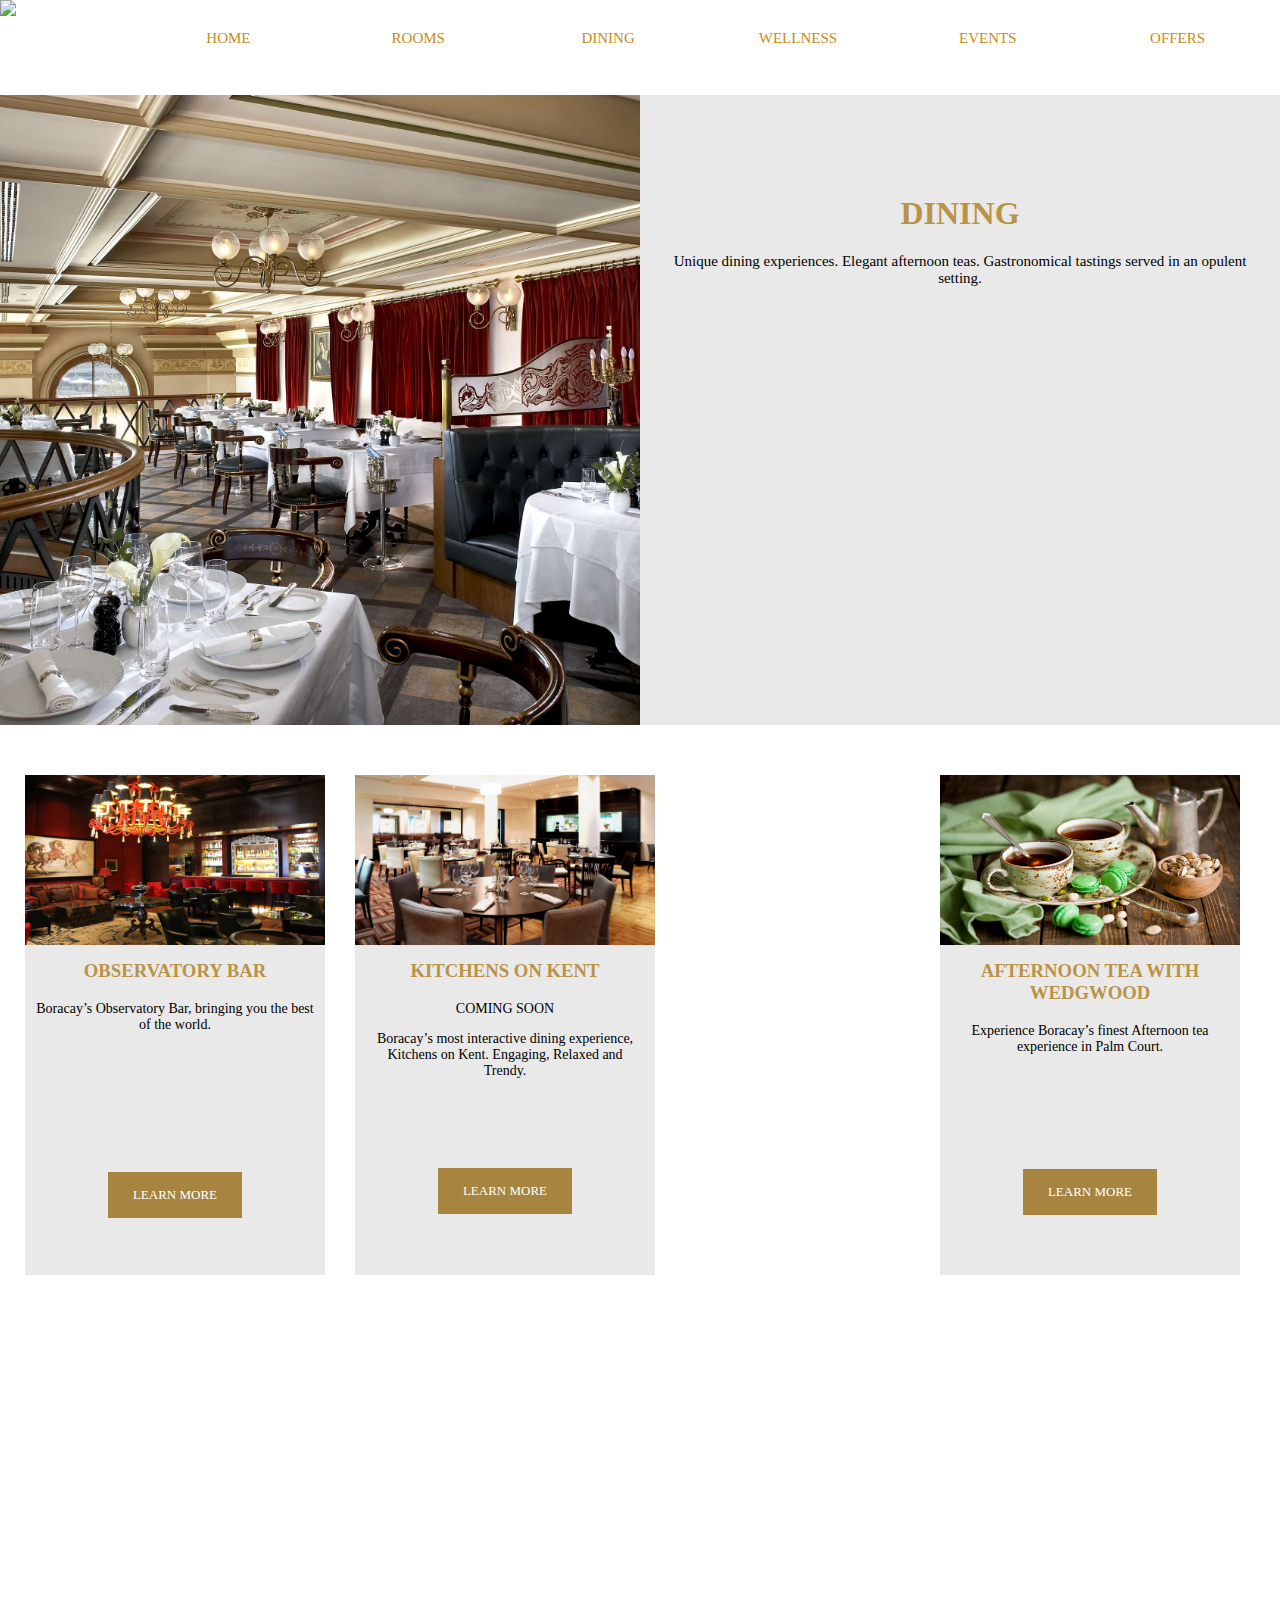
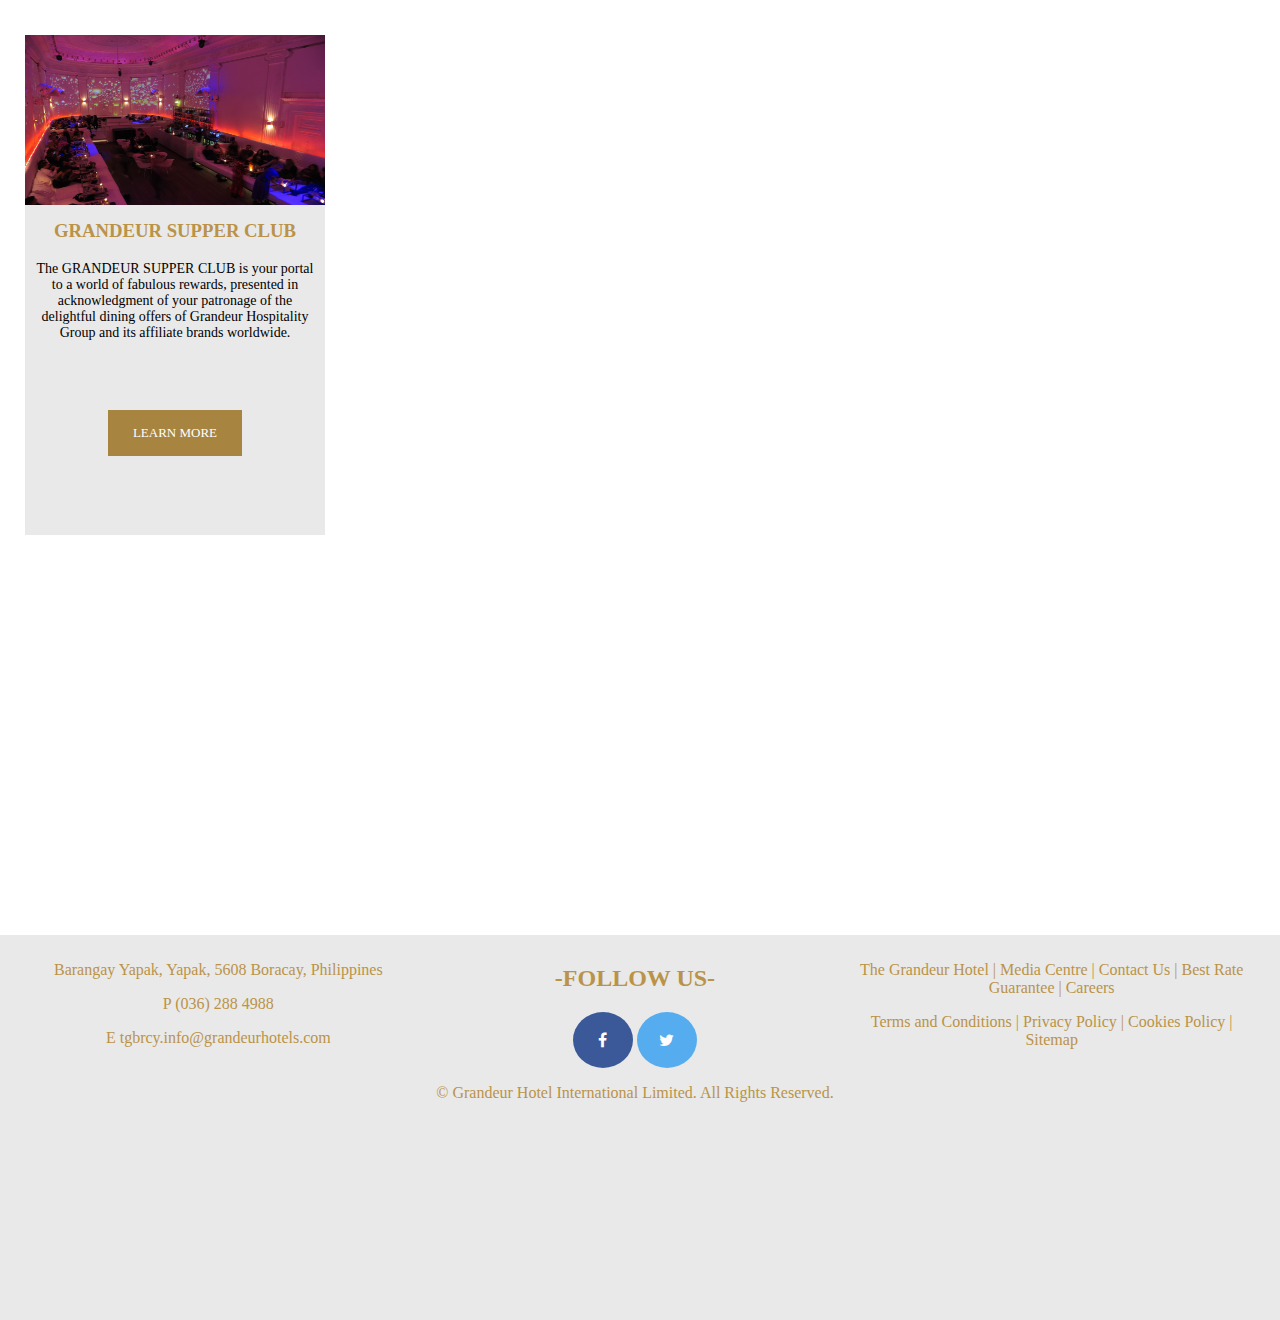
==== dining.html @ a48f36e8 "Initial commit" ====
<!DOCTYPE html>
<html>
	<head>
		<link rel="stylesheet" href="css/style3.css">
		<link rel="stylesheet" href="https://cdnjs.cloudflare.com/ajax/libs/font-awesome/4.7.0/css/font-awesome.min.css">
	</head>
	<body>
		<div class="header">
			<img src="logo.png">
				<ul>
					<a href="index.html"><li class="button">HOME</li></a>
					<a href="rooms.html"><li class="button">ROOMS</li></a>
					<a href="dining.html"><li class="button">DINING</li></a>
					<a href="wellness.html"><li class="button">WELLNESS</li></a>
					<a href="events.html"><li class="button">EVENTS</li></a>
					<a href="offers.html"><li class="button">OFFERS</li></a>
				</ul>
		</div>

		<div class="imageandtext">
			<div class="left-image"></div>
			<div class="right-text">
				<h1 class="h1">DINING</h1>
				<p class="p1">Unique dining experiences. Elegant afternoon teas. Gastronomical tastings served in an opulent setting.</p>
			</div>
		</div>

		<div class="container">
			<div class="c1">
				<img class="img1" src="images/bar.jpg" alt="bar">
				<h3 class="hd3">OBSERVATORY BAR</h3>
				<p class="p3">Boracay’s Observatory Bar, bringing you the best of the world.</p>
				<button class="btn">LEARN MORE</button>
			</div>

			<div class="c2">
				<img class="img1" src="images/kent.jpg" alt="kent">
					<h3 class="hd3">KITCHENS ON KENT</h3>
					<p class="p3">COMING SOON</p>
					<p class="p3">Boracay’s most interactive dining experience, Kitchens on Kent. Engaging, Relaxed and Trendy.</p>
					<button class="btn1">LEARN MORE</button>
			</div>

			<div class="c3">
					<img class="img1" src="images/tea.jpg" alt="tea">
					<h3 class="hd3">AFTERNOON TEA WITH WEDGWOOD</h3>
					<p class="p3">Experience Boracay’s finest Afternoon tea experience in Palm Court.</p>
					<button class="btn2">LEARN MORE</button>
			</div>
		</div>

		<div class="container2">
			<div class="c4">
				<img class="img1" src="images/supper.jpg" alt="supper">
				<h3 class="hd3">GRANDEUR SUPPER CLUB</h3>
				<p class="p3">The GRANDEUR SUPPER CLUB is your portal to a world of fabulous rewards, presented in acknowledgment of your patronage of the delightful dining offers of Grandeur Hospitality Group and its affiliate brands worldwide.</p>
				<button class="btn3">LEARN MORE</button>
			</div>
		</div>

			<div class="end">
					<div class"ft">
						<p>Barangay Yapak, Yapak, 5608 Boracay, Philippines</p>
						<p>P (036) 288 4988</p>
						<p>E tgbrcy.info@grandeurhotels.com </p>
					</div>
					<div class="ft1">
						<h2 class="head4">-FOLLOW US-</h2>
						<a href="#" class="fa fa-facebook"></a>
						<a href="#" class="fa fa-twitter"></a>
						<p>© Grandeur Hotel International Limited. All Rights Reserved.</p>
					</div>
					<div class="ft2">
						<p>The Grandeur Hotel | Media Centre | Contact Us | Best Rate Guarantee | Careers </p>
						<p>Terms and Conditions | Privacy Policy | Cookies Policy | Sitemap</p>
				</div>
		</body>
	</html>
---- css/style3.css ----
body {
	text-align: center;
	padding: 0;
	font-family: High Tower Text;
	background-color: white;
	margin: 0;
}
a{
	text-decoration:none;
}

ul {
	display: grid;
	grid-template-columns: 1fr 1fr 1fr 1fr 1fr 1fr;
	grid-gap: 5px;
	padding: 20px 10px 15px 50px;
	margin:	0px;
	text-align: center;
	margin-top: 0;
}


img {
	float: left;
	height: 80px;
	width: auto;
	margin: auto;
	padding:0px 70px 15px 0px;
}

li {
	padding: 10px;
	background: white;
	text-align: center;
	color: #c98b15;
	font-family: Century Gothic;
	list-style: none;
	font-size: 15px;
}

li:hover {
	background-color: white;
	color: black;
	font-size: 15px;
	padding: 10px;
}

.imageandtext {
	height: 70vh;
	display: grid;
	grid-template-columns:1fr 1fr;
	width:100vw;
}

.left-image {
	background-image: url(../images/dining.jpg);
	background-position: center;
	background-repeat: no-repeat;
	background-size: cover;
	height: 70vh;
}

.right-text{
	background-color: #e9e9e9;
	height: 70vh;
	color: #ba9348;
}

.h1 {
	margin-top: 100px;
}

.p1{
	color: black;
	font-size: 15px;
	font-family: Century Gothic;
	padding: 0 20px 0 20px;
}
.container {
	width: 100vw;
	height: 90vh;
	background-color: white;
	padding-top: 50px;
	padding-left: 10px;
	padding-right: 10px;
	color:#ba9348
}

.c1 {
	height: 500px;
	width: 300px;
	background-color:#e9e9e9;
	float: left;
	margin-left: 15px;
}

.c2 {
	height: 500px;
	width: 300px;
	background-color:#e9e9e9;
	float: left;
	margin-left: 30px;
}

.c3 {
	height: 500px;
  width: 300px;
  background-color: #e9e9e9;
  float: right;
	margin-right: 50px;
}
.hd3 {
	padding: 0 5px 0 5px;
}

.p3 {
	color: black;
	font-size: 14px;
	font-family: Century Gothic;
	padding: 0 10px 0 10px;
}

.img1 {
	height: 170px;
	width: 300px;
}

.container2 {
	width: 100vw;
	height: 100vh;
	background-color: white;
	padding-top: 50px;
	padding-left: 10px;
	padding-right: 10px;
	color: #ba9348;
}

.c4 {
	height: 500px;
	width: 300px;
	background-color:#e9e9e9;
	float: left;
	margin-left: 15px;
}

.btn {
  font-family: High Tower Text;
  background-color: #a78440;
  padding: 15px 25px;
  font-size: 13px;
  text-align: center;
  outline: none;
  border: none;
  color: white;
  margin-top: 125px;
}

.btn:hover {
	background-color: #573c0a;
}

.btn1 {
  font-family: High Tower Text;
  background-color: #a78440;
  padding: 15px 25px;
  font-size: 13px;
  text-align: center;
  outline: none;
  border: none;
  color: white;
  margin-top: 75px;
}

.btn1:hover {
	background-color: #573c0a;
}

.btn2 {
  font-family: High Tower Text;
  background-color: #a78440;
  padding: 15px 25px;
  font-size: 13px;
  text-align: center;
  outline: none;
  border: none;
  color: white;
  margin-top: 100px;
}

.btn2:hover {
	background-color: #573c0a;
}

.btn3 {
  font-family: High Tower Text;
  background-color: #a78440;
  padding: 15px 25px;
  font-size: 13px;
  text-align: center;
  outline: none;
  border: none;
  color: white;
  margin-top: 55px;
}

.btn3:hover {
	background-color: #573c0a;
}

.end {
	height: 40vh;
	background-color: #e9e9e9;
	display: grid;
	grid-template-columns: 1fr 1fr 1fr;
	padding:10px 20px 15px 10px;
	color: #ba9348;
}

.ft {
	background-color: #e9e9e9;
}
.ft1 {background-color: #e9e9e9;
}
.ft2 {background-color: #e9e9e9;
}


.fa {
  padding: 20px;
  font-size: 30px;
  width: 20px;
  text-align: center;
  text-decoration: none;
  border-radius: 80%;
}

.fa:hover {
  opacity: 0.7;
}

.fa-facebook {
  background: #3B5998;
  color: white;
}

.fa-twitter {
  background: #55ACEE;
  color: white;
}
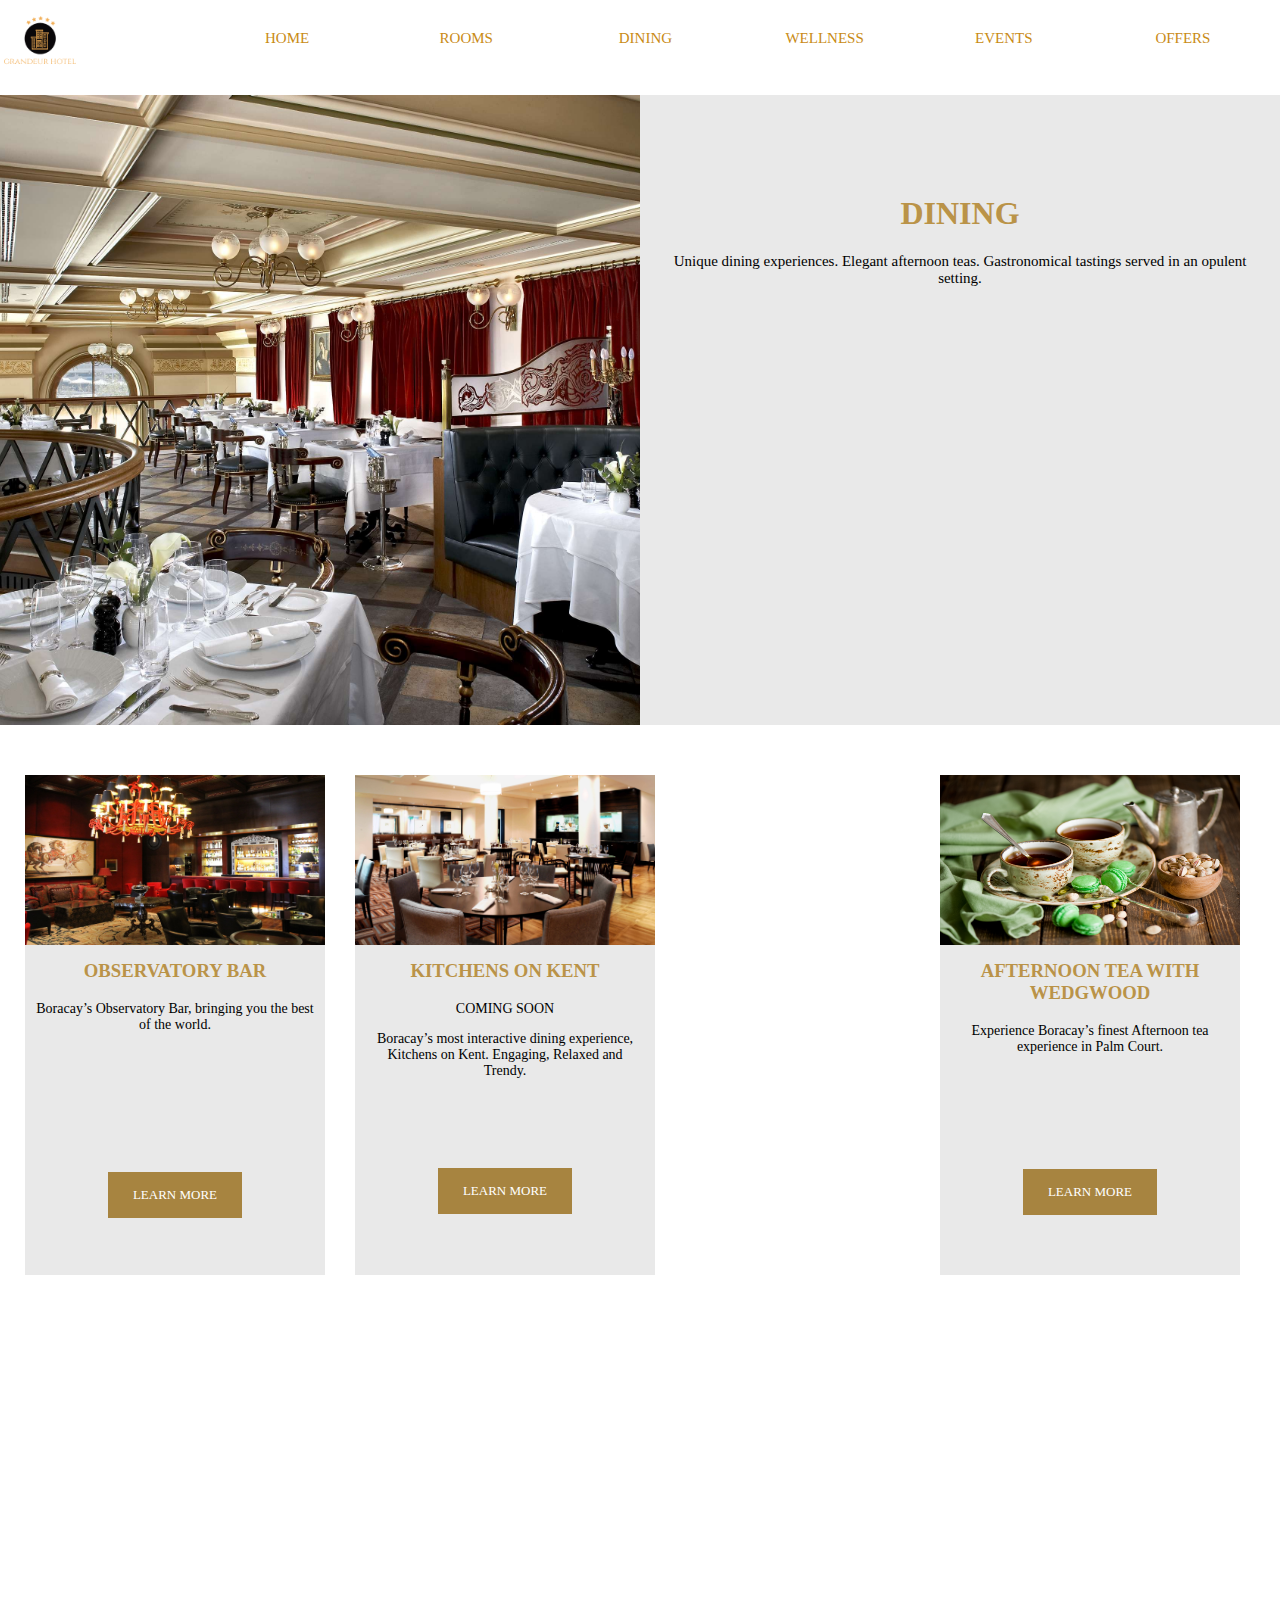
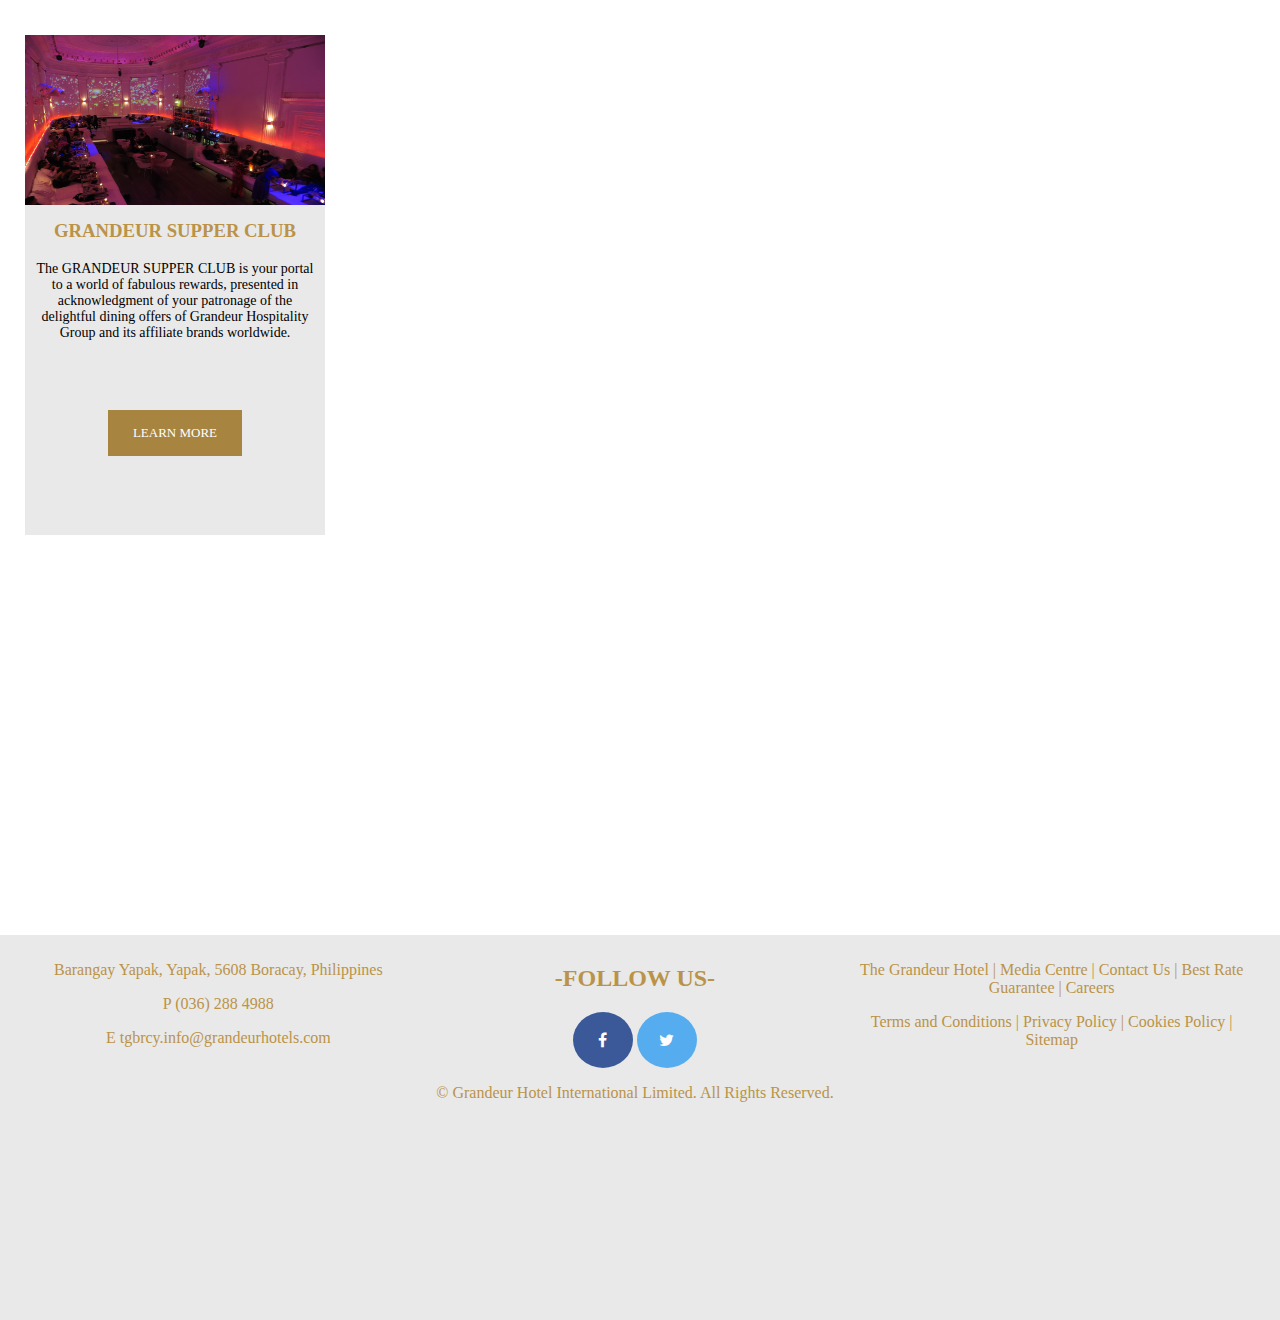
==== commit 26f65077: "Update dining.html" ====
--- a/dining.html
+++ b/dining.html
@@ -6,7 +6,7 @@
 	</head>
 	<body>
 		<div class="header">
-			<img src="logo.png">
+			<img src="images/Logo.png" alt="Logo">
 				<ul>
 					<a href="index.html"><li class="button">HOME</li></a>
 					<a href="rooms.html"><li class="button">ROOMS</li></a>
